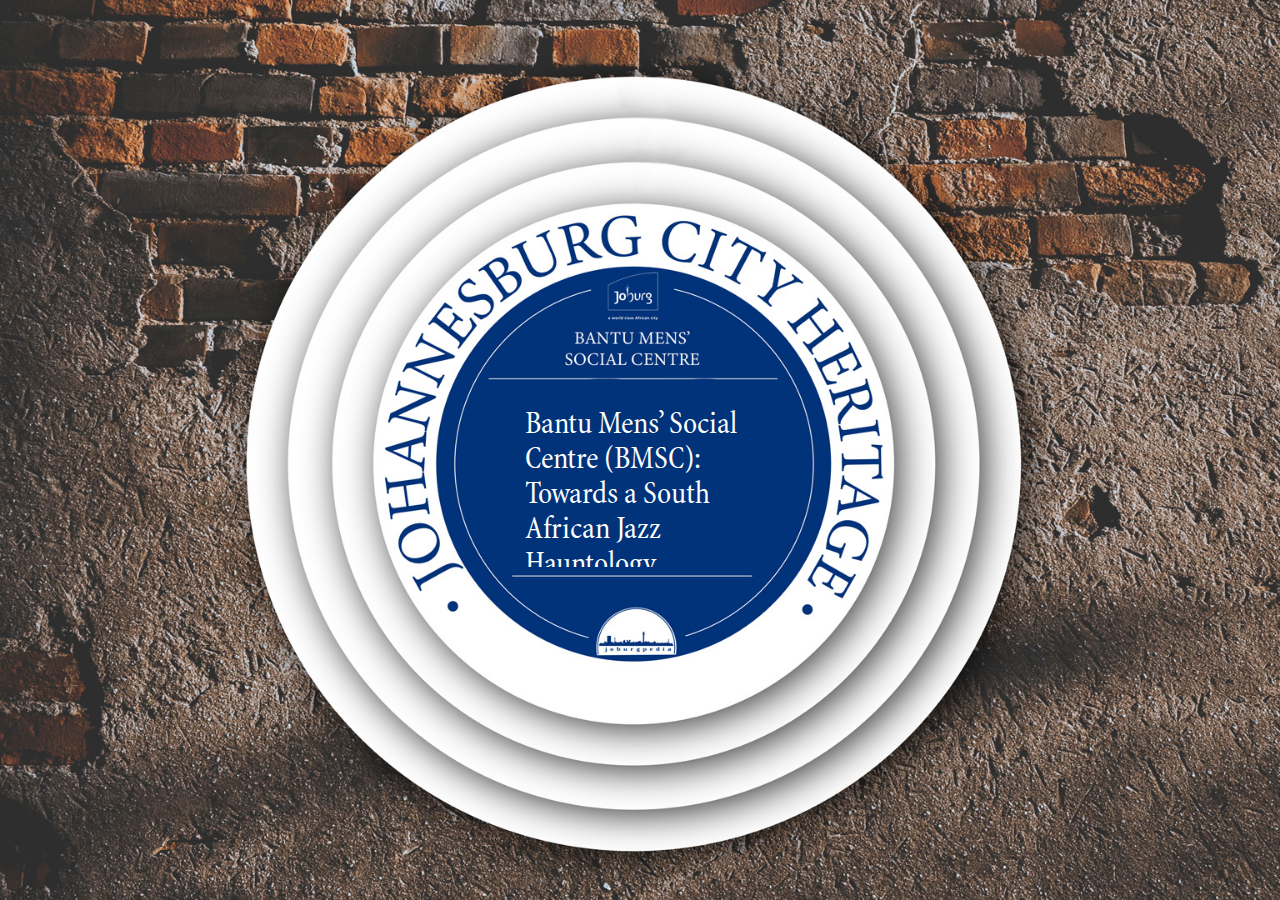
==== index.html @ 4e004f34 "Initial Commit To Repo" ====
<!DOCTYPE html>
<html lang="en">
<head>
    <meta charset="UTF-8">
    <meta name="viewport" content="width=device-width, initial-scale=1.0">
    <link rel="stylesheet" href="css/style.css">
    <title>Brett's Project</title>
</head>
<body>

    <!-- TEXT BLOCK -->
    <div id="textBlock">
        <h1>Bantu Mens’ Social Centre (BMSC): Towards a South African Jazz Hauntology</h1>
        <p>
            <em>
            BANTU MENS’ SOCIAL CENTRE
            Opened in 1924 to provide recreational facilities for young black men, the BMSC became a great centre of cultural activity, frequented by intellectuals, artists, writers and emerging political leaders. Sporting events were held here, plays and concerts, and the annual Eisteddfod, which became a national event. In 1944, the Youth League of the African National Congress was founded here, which went on to transform the politics of the parent organization.
            </em>
        </p>

        <h1>Introduction</h1>
        <p>
            The deep blue enamel Johannesburg City Heritage plaque is installed next to a double-door on what seems to be the side of the hall. It was as quiet as it can get nowadays on the Saturday morning I found it, now within earshot of the Southern freeway overpass, within five years of the centenary of the BMSC’s opening. <br/> <br/>

            <img id="image1" class="textImages" src="assets/img/image1.jpg" alt="Bantu Men Front Door">
            
            The façade is in pretty good nick for a ninety-six-year-old, a black-and-tan fantasy in its own right, the two-tone brickwork punctuated by terracotta tiles that harmonise with the roofing. It was the more recent additions that appeared forlorn: the door handle dangled at angle dissonant to the symmetrical lines and arcs of the building; a broken office chair lay prone in dejected genuflection; the crumbling of the corner of a latter-day ramp for wheelchair access drew my eye to a concrete block that I later learnt is sometimes used to prop the door open or closed (probably because of that loose handle). The concrete turns out to be the remnant of a failed monument I also heard about later which was started in recent decades and then demolished. Now only the square footprint remains, covered by the kind of gravel that crunches underfoot on garden paths, carports, and graves. <br/> <br/>

            <img id="image2" class="textImages" src="assets/img/image2.JPG" alt="Bantu Mens’ Social Centre Image">
            
            <a href="assets/img/InventoryFormBMSC.pdf" target="_blank">The Immovable Heritage Inventory Form</a> provided by the city’s Directorate of Arts, Culture and Heritage that led to the installation of the blue plaque in 2015 reflects the patient, studious work of documenting what remains of such 20th century, inner-city sites of black culture and sociability that were forcibly removed during the late colonial and apartheid periods, and offers a more official assessment than my subjective musings: <br/> <br/>
        </p>

        <h1>Description</h1>
        <p>
            This is a handsome double-story brick building dating from the 1920s, distinguished by fine decorative brick-work. Much of the space is taken up by a large hall on the south side, with double volume spaces, and offices attached on the north side.  
        </p>

        <h1>State of Conservation:  </h1>
        <p>
            The brick facades and overall structure are well preserved. The interior has however been altered over the years, taking away much of the original character. The hall has lost its original timber floors (replaced by tiles), stage and other fittings.  Some of the original context has been lost, especially as the previous access to and from Eloff Street has in more recent years been closed off with a high wall. <br/> <br/>
            
            A Concise Historical Dictionary of Greater Johannesburg informs me that the name “Eloff” is a trace of the city’s Boer republican history: 
            Jan Eloff (1859-1939) participated in the First Anglo-Boer War (1880-1881) against Britain and subsequently became a clerk in the office of the State Attorney. In 1884 Eloff was appointed first civil commissioner of the South African Republic and obtained firsthand knowledge of the discovery of gold on the Witwatersrand. He accompanied Captain von Brandis to Johannesburg as public prosecutor and clerk. Eloff succeeded von Brandis as Mining Commissioner in November 1886 and held this post until the end of December 1892. Eloff Street, one of the earliest streets in the Central Business District, was named after him. <br/> <br/>

            The Heritage Inventory Form fleshes out some of the information condensed on the enamel plaque – since you can view the document yourself, I’ll omit those parts that are repeated:

        </p>

        <h1>Statement of Significance:	</h1>
        <p>
            From the late 1920s, the Bantu Mens’ Social Centre (BMSC) served as a lively centre of cultural activity for black men in the city, many of them forming the cultural elite, attracting and nurturing many outstanding intellectuals and artists. For decades, the segregation policies of successive white governments saw to it that the Bantu Mens’ Social Centre was virtually the only downtown facility for black people.  The BMSC looms large also in the annals of political history, as the birthplace of the ANC Youth League, which went on by the 1950s to inject a new militant energy into the ANC.”
            <br/> <br/>
        </p>

        <h1>History:  </h1>
        <p>
            The Bantu Men’s Social Centre was…founded by the Reverend Ray Phillips, an American missionary, together with other liberal minded blacks and whites.  The aim of the centre was to provide recreational facilities for young black men in the city.  The place was frequented by budding political leaders, writers, intellectuals, teachers and journalists.<br/> <br/>
            
            The BMSC developed into a lively venue, where meetings, lectures and debates were held, cultural events such as plays and concerts, as well as dances, weddings and sporting events. The hall served in the past as a famous concert venue, and hosted the annual Eisteddfod, or choral festival. In 1934 the Transvaal Eisteddfod became a national event, and renowned singers came to Johannesburg for several days of competitions at the BMSC. <br/> <br/>

            The facility was well funded, and had a branch library of the Carnegie Corporation, including an impressive collection of works by African American authors.  There was also a tennis court alongside the building. <br/> <br/>

            n 1932, playwright H.I.E. Dlomo and others formed the Bantu Dramatic Society at the BMSC, where they produced a series of productions for mixed African and white audiences, although with a limited following.  The Bantu Dramatic Society continued its efforts to promote literary drama at the BMSC in the 1940s.  <br/> <br/>
            
            On 24 February 1944, a group of young men (and one woman, Albertina Sisulu) met at Johannesburg’s Bantu Mens’ Social Centre at the south end of Eloff Street, where they were regular visitors.  Amongst them were the lawyer Anton Lembede, an aspirant lawyer, Nelson Mandela, teachers Oliver Tambo and A.P. Mda, and two estate agents, Walter Sisulu and David Bopape.  This young elite proceeded to form the African National Congress Youth League, which went on to inject militancy and radicalism into the ANC.   <br/> <br/>

            Membership of the BMSC declined in later years, probably as the Group Areas Act started to bite, and in 1971 the centre closed its doors.  The West Rand Administration Board moved into the building in 1973. Currently, the Johannesburg Metro Police occupy the building, part of a large complex that houses their headquarters.<br/> <br/>

            There is a particular pathos in finding the shell of the BMSC so well-preserved amidst the anomie of a precinct which many Johannesburg residents now know primarily as a place where one pays for traffic fines and licenses – a far cry from the kinds of transport that the site originally stood for. Hedged in by a grid of 1970s-style offices and barrack-like structures, the BMSC building today houses the anti-corruption unit that investigates internal illicit traffic within the JMPD. Superintendent Eugene Bezuidenhout dutifully consults with his seniors to arrange access for me to view the interior and kindly makes time in his schedule for my educational work, for which he expresses appreciation as he shows me around. The reading and meeting rooms described in the heritage plaque are today inscribed in the official civic register of “Batho Pele” (literally, “people first”, a public service campaign dating from the Mbeki Presidency). From the double-volume space in the interior, its period wooden railings still intact, one sees that all but one of the multiple entrances that led into the hall from the foyer have been boarded up. From within the hall, one is watched through glass from the first-floor offices in adjacent parts of the building. As we make our rounds, Sup. Bezuidenhout tells me: “When one works here at night, you can hear the hall”. His hands gesture next to his ears to an elusive presence.<br/> <br/>

            <img id="image3" class="textImages" src="assets/img/image3.jpg" alt="Bantu Mens’ Social Centre Image">

            What do traffic investigators and officials hear when their acoustic awareness is heightened as the white noise of ambient traffic subsides and the hall becomes a nocturnal resonating chamber adjoining their offices through boarded-up entrances and partially painted-over glass partitions? Is it just the sounds of their own voices and utilitarian office clatter? Or does the hall perhaps echo more than the physical present, disfigured though the original acoustics may have become due to the alterations mentioned in the city’s conservation report? Might any spectral music remain in these resonances? <br/> <br/>

            I am reading this essay to you in the hall on an August afternoon in 2020, the sounds of my voice resonating in this space so as to inscribe its sonic materiality in my reflection on what lasts of the BMSC, and also what is lost. You can turn the concentric dials around the blue plaque on your screen to adjust the relationships between three audio sources, each with their own spatiality and temporality: you can adjust the volume of the sound of my voice, or mute it entirely and follow the text; likewise, you can foreground or background the simultaneous ambient resonance of the hall – the properties of which contemporary workers in the rest of the building are periodically aware; and thirdly, you can adjust the volume of the recording by local jazz icon Zakes Nkosi named after the “BMSC”, recorded in 1959, probably in a studio nearby rather than in the hall itself. If you like, you can scroll down within the inner blue plaque for the written text of this essay, where you can rewind or fast-forward, and where you can also find the references and acknowledgements as well as some of the primary sources archived. It’s your choice, then, whether you’d like to treat the blue plaque on your screen, now repurposed as a digital icon, as a monument, or a dial, or a portal, as the handle of a scroll, or perhaps (as has happened since the phonograph captured that most ephemeral of traces, sound, on wax) in ways that I and the web developers who have ably assisted me haven’t anticipated.

        </p>

        <h1>On listening, sociality and resonance</h1>
        <p>
            This essay extends my long-term interest in how practices of listening, aurality and their attendant ways of knowing have shaped public and private experiences of Johannesburg and elsewhere. In my research regarding the practices of often-overlooked jazz appreciation societies in and around Gauteng, I have argued that it is possible to discern “ghostly social auras” in at least some of the ways in which these listening collectives have sustained vernacular jazz sociability, largely below the threshold of official public culture, across the late apartheid era and into the current dispensation. I’ve been drawn to understand how, despite their ephemerality amidst the systemic segregatory violence of forced removals and the evacuation and destruction of sites that symbolised the claims of black citizens to the city, elements of Johannesburg’s iconic jazz cultures of the mid-20th century have lasted in the socio-musical practices of latter-day listening societies. Though the BMSC has not, to my knowledge, been a site of jazz appreciation activity since its closure as a music venue, there is reason to conjecture that Johannesburg’s jazz cultures have sonic afterlives that extend across ruptures in the city's history and have travelled elsewhere, where they were sustained through the long night of high apartheid. Though the BMSC was silenced as a site of musical and other forms of heightened sociability, the practices which it housed were not. Though scholarship on this topic is limited, other writers agree that there are grounds to find continuities across space and time – in short, resonances – with some sustained manifestations of local jazz culture that can still be found, even in quite far-flung places.<br/> <br/>
            
            A further point of reference is John Mowitt’s generative explorations of modes of inquiry that are grounded in aural experience. Mowitt invites us to revisit some of the central concepts of critical theory and consider the limitations of their visual biases. For example, what would it entail, Mowitt challenges us to consider, to account for the “systemic imperfections” that characterise the relation between a text and a practice if it does not merely reflect the circumstances of its emergence but echoes them? The time lag between those events and the present renders it more appropriate to conceive of the relationship between a historical event and the work of historiography as an echo, as an attempt to hear a time departed over again, than a relationship framed as a form of synchronic visual mirroring. At a workshop which Mowitt attended in, I happened to use the verb “resonate” and he prompted me to reflect on its affordances, something I started to do in a recent piece of writing that I’m elaborating here, given the possibility that an online piece can work with resonance as one of its material and sensory properties.
            <br/> <br/>

            It turns out that the notion of resonance has a long history in Western thought, across the arts and the sciences. Veit Erlmann, a scholar who has written extensively about the global reverberations of South African choral musics, has traced the ways in which the notion of resonance “has become part of a rich metaphorology that seeks to replace the binaries of structuralist thought with a notion of discourse that is diametrically opposed to a distancing and objectifying form of knowledge.” In his understanding, conflicting interpretations of resonance “shed new light on contemporary debates about the precarious interrelations between sound, aurality, cognition, subjectivity, and embodiment, and their broader significance for a cultural critique of modernity”. In speaking of resonances, we may sense, then, correspondences that reach across space and possible time that are not explicable in terms of direct, mechanical causality but which stand in a kind of sympathetic – or unsympathetic – vibration with one another. <br/> <br/>

            In attending to remnants of the city’s cultural infrastructure and their repurposed afterlives, I am interested in holding in mind the ephemerality of practices of listening and those few physical sites that remain of infrastructures for listening that survived apartheid. This raises questions about whether and how these spaces that the contemporary city often forgets relate to contemporary efforts to memorialise the past in official, authorised heritage discourse and practice. I’m exploring how listening to these spaces and for their histories might effectively be engaged using sounds, words and images, while prioritising auditory modes of attention that are seldom conveyable in the conventional journal article. In the process, I’m of course experimenting with ways to enable readers to be active and critical listeners.<br/> <br/>
            
            Though scholarship is relatively scant on the conditions that created the BMSC nearly a century ago and shaped its apogee and decline over the subsequent half-century, it is clear that its story as a site of black cultural achievement and, later, socio-political activism is simultaneously a story of attempts to control and contain black aspirations and claims to the city. The gradual smothering under apartheid of everything the centre represented came after decades of liberal paternalism, but a competing form of white supremacy. But it remains important to consider how the so-called black liberals who collaborated with certain whites in the establishment and subsequent development of the centre understood their own roles and chose among the options deemed to be available at the time. Rights to full citizenship were often the subtext to the pursuit of artistic excellence among what the more recent heritage documents quoted earlier repeatedly refer to as a repressed black “elite”. Precarious as this African middle class might have been, it existed in contradistinction to the working populations associated with the mining hostels and the underclasses that endured life in the so-called slumyards of Johannesburg, themselves both distinct crucibles of urban cultural encounter that were relatively removed from the social circle that frequented the BMSC. Moreover, the centre wore its gendered, indeed patriarchal and heteronormative, designation on its sleeve, eliding the extent to which the generation of musicians, choristers and audiences who were associated with it included countless women – several, like music teacher and ensemble leader Emily Motsieloa, in leading roles.<br/> <br/>

            Membership of the BMSC declined in later years, probably as the Group Areas Act started to bite, and in 1971 the centre closed its doors.  The West Rand Administration Board moved into the building in 1973. Currently, the Johannesburg Metro Police occupy the building, part of a large complex that houses their headquarters.<br/> <br/>

        </p>

        <h1>Towards a South African Jazz Hauntology</h1>
        <p>
            In his late book Spectres of Marx (1993) deconstructivist French philosopher Jacques Derrida coined the term “hauntology” (an articulation of haunting with ontology) to refer to the ghostly return or persistence of elements from the past. The notion has since been taken up in several artistic fields, notably giving rise to a category of music, if not a genre, that evokes cultural memory and the aesthetics of the past. Musicians associated with the trend explore ideas related to temporal disjunction, retrofuturism and the persistence of the past, often foregrounding the sonic qualities of outmoded recording technologies. Though hauntology in music has been associated with a largely British following since the turn of the millennium, in moving to close with a piece of recorded music, I’m giving a nod to the hauntologists as I reflect on what it means to revisit a 1959 recording by Isaac Zakes Nkosi from Alexandra township, whose album titled Our Kind of Jazz made him one of the key figures in the establishment of the style ambiguously described as mbaqanga. In a multiply mediated chain of sonic reproductions via the present online medium, thanks to help from the country’s leading discographer of South African popular music, Rob Allingham, I’m able to share my iPhone’s recording of him playing his period recording of Bra Zakes playing his own composition, “BMSC”. After the crackle as the stylus kisses the vinyl, the jaunty wail of Bra Zakes’ alto sax is in the front of the mix, with a strummed banjo accompaniment and the drum kit remaining in the background throughout. After warming up over a twelve-bar intro that presents the unassuming proto-theme, the melody ascends and unfurls like a ribbon in an August wind across the mine dumps. Over the course of three choruses, it fluidly avoids literal restatement, swinging its way across bar lines and phrases and flexing the alto’s range. Terse at times, Bra Zakes deliberately paces his declamations, underscoring his melodic chops by contrast. And then, most dramatically, he works up to a climactic architectonic apex, holding a single joyful cry over from the second into the third chorus over no less than ten bars. Is it the sound of a jazz musician holding his breath and eulogising the BMSC? However we answer that question, the last word for now goes to Bra Zakes.<br/> <br/>
        </p>

        <h1>Acknowledgements</h1>
        <p>
            The author conveys sincere thanks to Eric Itzkin, Superintendent Eugene Bezuidenhout, Rob Allingham, Andrei van Wyk, Andrea Hayes, Tegan Bristow, Ruth Sacks, Naadira Patel and the other members of the collective that has animated the Johannesburg Lasts project.<br/> <br/>
        </p>

        <h1>Endnotes and references</h1>
        <p>
        </p>
    </div>

    <!-- BRICKBACKGROUND -->
    <div class="brickBackground"></div>

<script src="js/script.js"></script>
</body>
</html>
---- css/style.css ----
@font-face {
    font-family: minionFont;
    src: url(../assets/fonts/MinionCondensed.otf);
  }

body, html 
{
    height: 100%;
    overflow: hidden;
    padding: 0;
    margin: 0;
}
  
.brickBackground 
{
    background-image: url("../assets/img/mainImage.jpg");
    height: 100%;
    background-position: center;
    background-repeat: no-repeat;
    background-size: cover;
    z-index: 1;
}

#textBlock
{
    width: 18vw;
    height: 20vh;
    z-index: 5;
    position: absolute;
    top: 43vh;
    left: 41vw;
    overflow-y: scroll;
    overflow-x: hidden;
    color: white;
}

h1
{
    font-family: minionFont;
    font-weight: 500;
}

p
{
    font-family: minionFont;
    font-weight: 100;
}

a
{
    color: white;
}

.textImages
{
    width: 15vw;
    height: auto;
    margin: 15px;
}

/* -----------------Scroll Bar Inside Text Box---------------*/

::-webkit-scrollbar {
    width: 3px;
  }
  ::-webkit-scrollbar-track {
    background: #01337A;
  }
  ::-webkit-scrollbar-thumb {
    background: white;
  }
  ::-webkit-scrollbar-thumb:hover {
    background: white;
  }

/* -----------------Scroll Bar Inside Text Box---------------*/
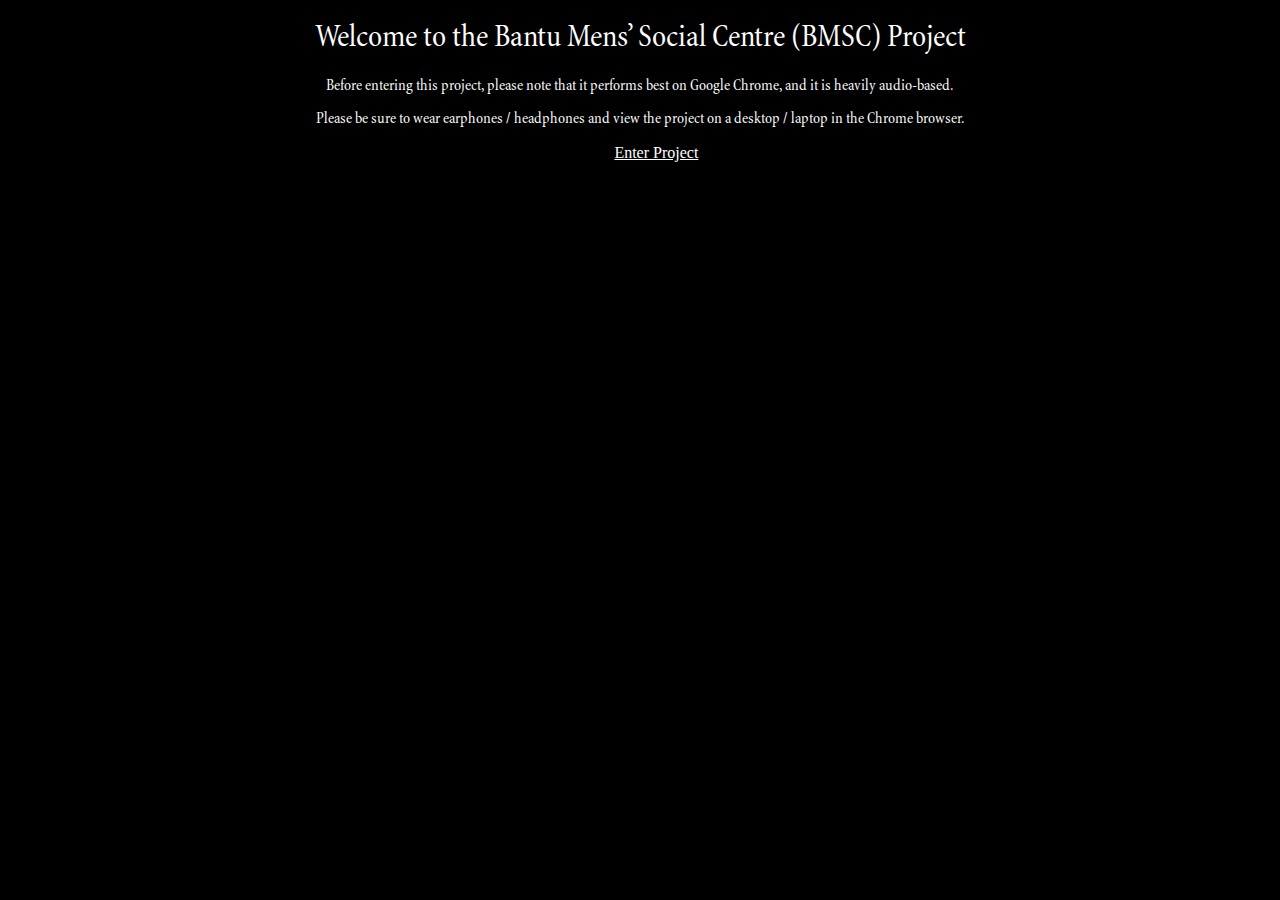
==== commit 6cd698eb: "audio completed, mobile display completed" ====
--- a/index.html
+++ b/index.html
@@ -3,115 +3,28 @@
 <head>
     <meta charset="UTF-8">
     <meta name="viewport" content="width=device-width, initial-scale=1.0">
+    <title>Bantu Mens’ Social Centre (BMSC) Project</title>
     <link rel="stylesheet" href="css/style.css">
-    <title>Brett's Project</title>
 </head>
-<body>
+<body style="background-color: black;">
+    
+    <h1 style="text-align: center;">Welcome to the Bantu Mens’ Social Centre (BMSC) Project</h1>
 
-    <!-- TEXT BLOCK -->
-    <div id="textBlock">
-        <h1>Bantu Mens’ Social Centre (BMSC): Towards a South African Jazz Hauntology</h1>
-        <p>
-            <em>
-            BANTU MENS’ SOCIAL CENTRE
-            Opened in 1924 to provide recreational facilities for young black men, the BMSC became a great centre of cultural activity, frequented by intellectuals, artists, writers and emerging political leaders. Sporting events were held here, plays and concerts, and the annual Eisteddfod, which became a national event. In 1944, the Youth League of the African National Congress was founded here, which went on to transform the politics of the parent organization.
-            </em>
-        </p>
+    <p style="text-align: center;">Before entering this project, please note that it performs best on Google Chrome, and it is heavily audio-based.</p>
 
-        <h1>Introduction</h1>
-        <p>
-            The deep blue enamel Johannesburg City Heritage plaque is installed next to a double-door on what seems to be the side of the hall. It was as quiet as it can get nowadays on the Saturday morning I found it, now within earshot of the Southern freeway overpass, within five years of the centenary of the BMSC’s opening. <br/> <br/>
+    <p style="text-align: center;">Please be sure to wear earphones / headphones and view the project on a desktop / laptop in the Chrome browser.</p>
 
-            <img id="image1" class="textImages" src="assets/img/image1.jpg" alt="Bantu Men Front Door">
-            
-            The façade is in pretty good nick for a ninety-six-year-old, a black-and-tan fantasy in its own right, the two-tone brickwork punctuated by terracotta tiles that harmonise with the roofing. It was the more recent additions that appeared forlorn: the door handle dangled at angle dissonant to the symmetrical lines and arcs of the building; a broken office chair lay prone in dejected genuflection; the crumbling of the corner of a latter-day ramp for wheelchair access drew my eye to a concrete block that I later learnt is sometimes used to prop the door open or closed (probably because of that loose handle). The concrete turns out to be the remnant of a failed monument I also heard about later which was started in recent decades and then demolished. Now only the square footprint remains, covered by the kind of gravel that crunches underfoot on garden paths, carports, and graves. <br/> <br/>
+    <a style="text-align: center; position: relative; left: 48%;" href="BMSC.html">Enter Project</a>
 
-            <img id="image2" class="textImages" src="assets/img/image2.JPG" alt="Bantu Mens’ Social Centre Image">
-            
-            <a href="assets/img/InventoryFormBMSC.pdf" target="_blank">The Immovable Heritage Inventory Form</a> provided by the city’s Directorate of Arts, Culture and Heritage that led to the installation of the blue plaque in 2015 reflects the patient, studious work of documenting what remains of such 20th century, inner-city sites of black culture and sociability that were forcibly removed during the late colonial and apartheid periods, and offers a more official assessment than my subjective musings: <br/> <br/>
-        </p>
-
-        <h1>Description</h1>
-        <p>
-            This is a handsome double-story brick building dating from the 1920s, distinguished by fine decorative brick-work. Much of the space is taken up by a large hall on the south side, with double volume spaces, and offices attached on the north side.  
-        </p>
-
-        <h1>State of Conservation:  </h1>
-        <p>
-            The brick facades and overall structure are well preserved. The interior has however been altered over the years, taking away much of the original character. The hall has lost its original timber floors (replaced by tiles), stage and other fittings.  Some of the original context has been lost, especially as the previous access to and from Eloff Street has in more recent years been closed off with a high wall. <br/> <br/>
-            
-            A Concise Historical Dictionary of Greater Johannesburg informs me that the name “Eloff” is a trace of the city’s Boer republican history: 
-            Jan Eloff (1859-1939) participated in the First Anglo-Boer War (1880-1881) against Britain and subsequently became a clerk in the office of the State Attorney. In 1884 Eloff was appointed first civil commissioner of the South African Republic and obtained firsthand knowledge of the discovery of gold on the Witwatersrand. He accompanied Captain von Brandis to Johannesburg as public prosecutor and clerk. Eloff succeeded von Brandis as Mining Commissioner in November 1886 and held this post until the end of December 1892. Eloff Street, one of the earliest streets in the Central Business District, was named after him. <br/> <br/>
-
-            The Heritage Inventory Form fleshes out some of the information condensed on the enamel plaque – since you can view the document yourself, I’ll omit those parts that are repeated:
-
-        </p>
-
-        <h1>Statement of Significance:	</h1>
-        <p>
-            From the late 1920s, the Bantu Mens’ Social Centre (BMSC) served as a lively centre of cultural activity for black men in the city, many of them forming the cultural elite, attracting and nurturing many outstanding intellectuals and artists. For decades, the segregation policies of successive white governments saw to it that the Bantu Mens’ Social Centre was virtually the only downtown facility for black people.  The BMSC looms large also in the annals of political history, as the birthplace of the ANC Youth League, which went on by the 1950s to inject a new militant energy into the ANC.”
-            <br/> <br/>
-        </p>
-
-        <h1>History:  </h1>
-        <p>
-            The Bantu Men’s Social Centre was…founded by the Reverend Ray Phillips, an American missionary, together with other liberal minded blacks and whites.  The aim of the centre was to provide recreational facilities for young black men in the city.  The place was frequented by budding political leaders, writers, intellectuals, teachers and journalists.<br/> <br/>
-            
-            The BMSC developed into a lively venue, where meetings, lectures and debates were held, cultural events such as plays and concerts, as well as dances, weddings and sporting events. The hall served in the past as a famous concert venue, and hosted the annual Eisteddfod, or choral festival. In 1934 the Transvaal Eisteddfod became a national event, and renowned singers came to Johannesburg for several days of competitions at the BMSC. <br/> <br/>
-
-            The facility was well funded, and had a branch library of the Carnegie Corporation, including an impressive collection of works by African American authors.  There was also a tennis court alongside the building. <br/> <br/>
-
-            n 1932, playwright H.I.E. Dlomo and others formed the Bantu Dramatic Society at the BMSC, where they produced a series of productions for mixed African and white audiences, although with a limited following.  The Bantu Dramatic Society continued its efforts to promote literary drama at the BMSC in the 1940s.  <br/> <br/>
-            
-            On 24 February 1944, a group of young men (and one woman, Albertina Sisulu) met at Johannesburg’s Bantu Mens’ Social Centre at the south end of Eloff Street, where they were regular visitors.  Amongst them were the lawyer Anton Lembede, an aspirant lawyer, Nelson Mandela, teachers Oliver Tambo and A.P. Mda, and two estate agents, Walter Sisulu and David Bopape.  This young elite proceeded to form the African National Congress Youth League, which went on to inject militancy and radicalism into the ANC.   <br/> <br/>
-
-            Membership of the BMSC declined in later years, probably as the Group Areas Act started to bite, and in 1971 the centre closed its doors.  The West Rand Administration Board moved into the building in 1973. Currently, the Johannesburg Metro Police occupy the building, part of a large complex that houses their headquarters.<br/> <br/>
-
-            There is a particular pathos in finding the shell of the BMSC so well-preserved amidst the anomie of a precinct which many Johannesburg residents now know primarily as a place where one pays for traffic fines and licenses – a far cry from the kinds of transport that the site originally stood for. Hedged in by a grid of 1970s-style offices and barrack-like structures, the BMSC building today houses the anti-corruption unit that investigates internal illicit traffic within the JMPD. Superintendent Eugene Bezuidenhout dutifully consults with his seniors to arrange access for me to view the interior and kindly makes time in his schedule for my educational work, for which he expresses appreciation as he shows me around. The reading and meeting rooms described in the heritage plaque are today inscribed in the official civic register of “Batho Pele” (literally, “people first”, a public service campaign dating from the Mbeki Presidency). From the double-volume space in the interior, its period wooden railings still intact, one sees that all but one of the multiple entrances that led into the hall from the foyer have been boarded up. From within the hall, one is watched through glass from the first-floor offices in adjacent parts of the building. As we make our rounds, Sup. Bezuidenhout tells me: “When one works here at night, you can hear the hall”. His hands gesture next to his ears to an elusive presence.<br/> <br/>
-
-            <img id="image3" class="textImages" src="assets/img/image3.jpg" alt="Bantu Mens’ Social Centre Image">
-
-            What do traffic investigators and officials hear when their acoustic awareness is heightened as the white noise of ambient traffic subsides and the hall becomes a nocturnal resonating chamber adjoining their offices through boarded-up entrances and partially painted-over glass partitions? Is it just the sounds of their own voices and utilitarian office clatter? Or does the hall perhaps echo more than the physical present, disfigured though the original acoustics may have become due to the alterations mentioned in the city’s conservation report? Might any spectral music remain in these resonances? <br/> <br/>
-
-            I am reading this essay to you in the hall on an August afternoon in 2020, the sounds of my voice resonating in this space so as to inscribe its sonic materiality in my reflection on what lasts of the BMSC, and also what is lost. You can turn the concentric dials around the blue plaque on your screen to adjust the relationships between three audio sources, each with their own spatiality and temporality: you can adjust the volume of the sound of my voice, or mute it entirely and follow the text; likewise, you can foreground or background the simultaneous ambient resonance of the hall – the properties of which contemporary workers in the rest of the building are periodically aware; and thirdly, you can adjust the volume of the recording by local jazz icon Zakes Nkosi named after the “BMSC”, recorded in 1959, probably in a studio nearby rather than in the hall itself. If you like, you can scroll down within the inner blue plaque for the written text of this essay, where you can rewind or fast-forward, and where you can also find the references and acknowledgements as well as some of the primary sources archived. It’s your choice, then, whether you’d like to treat the blue plaque on your screen, now repurposed as a digital icon, as a monument, or a dial, or a portal, as the handle of a scroll, or perhaps (as has happened since the phonograph captured that most ephemeral of traces, sound, on wax) in ways that I and the web developers who have ably assisted me haven’t anticipated.
-
-        </p>
-
-        <h1>On listening, sociality and resonance</h1>
-        <p>
-            This essay extends my long-term interest in how practices of listening, aurality and their attendant ways of knowing have shaped public and private experiences of Johannesburg and elsewhere. In my research regarding the practices of often-overlooked jazz appreciation societies in and around Gauteng, I have argued that it is possible to discern “ghostly social auras” in at least some of the ways in which these listening collectives have sustained vernacular jazz sociability, largely below the threshold of official public culture, across the late apartheid era and into the current dispensation. I’ve been drawn to understand how, despite their ephemerality amidst the systemic segregatory violence of forced removals and the evacuation and destruction of sites that symbolised the claims of black citizens to the city, elements of Johannesburg’s iconic jazz cultures of the mid-20th century have lasted in the socio-musical practices of latter-day listening societies. Though the BMSC has not, to my knowledge, been a site of jazz appreciation activity since its closure as a music venue, there is reason to conjecture that Johannesburg’s jazz cultures have sonic afterlives that extend across ruptures in the city's history and have travelled elsewhere, where they were sustained through the long night of high apartheid. Though the BMSC was silenced as a site of musical and other forms of heightened sociability, the practices which it housed were not. Though scholarship on this topic is limited, other writers agree that there are grounds to find continuities across space and time – in short, resonances – with some sustained manifestations of local jazz culture that can still be found, even in quite far-flung places.<br/> <br/>
-            
-            A further point of reference is John Mowitt’s generative explorations of modes of inquiry that are grounded in aural experience. Mowitt invites us to revisit some of the central concepts of critical theory and consider the limitations of their visual biases. For example, what would it entail, Mowitt challenges us to consider, to account for the “systemic imperfections” that characterise the relation between a text and a practice if it does not merely reflect the circumstances of its emergence but echoes them? The time lag between those events and the present renders it more appropriate to conceive of the relationship between a historical event and the work of historiography as an echo, as an attempt to hear a time departed over again, than a relationship framed as a form of synchronic visual mirroring. At a workshop which Mowitt attended in, I happened to use the verb “resonate” and he prompted me to reflect on its affordances, something I started to do in a recent piece of writing that I’m elaborating here, given the possibility that an online piece can work with resonance as one of its material and sensory properties.
-            <br/> <br/>
-
-            It turns out that the notion of resonance has a long history in Western thought, across the arts and the sciences. Veit Erlmann, a scholar who has written extensively about the global reverberations of South African choral musics, has traced the ways in which the notion of resonance “has become part of a rich metaphorology that seeks to replace the binaries of structuralist thought with a notion of discourse that is diametrically opposed to a distancing and objectifying form of knowledge.” In his understanding, conflicting interpretations of resonance “shed new light on contemporary debates about the precarious interrelations between sound, aurality, cognition, subjectivity, and embodiment, and their broader significance for a cultural critique of modernity”. In speaking of resonances, we may sense, then, correspondences that reach across space and possible time that are not explicable in terms of direct, mechanical causality but which stand in a kind of sympathetic – or unsympathetic – vibration with one another. <br/> <br/>
-
-            In attending to remnants of the city’s cultural infrastructure and their repurposed afterlives, I am interested in holding in mind the ephemerality of practices of listening and those few physical sites that remain of infrastructures for listening that survived apartheid. This raises questions about whether and how these spaces that the contemporary city often forgets relate to contemporary efforts to memorialise the past in official, authorised heritage discourse and practice. I’m exploring how listening to these spaces and for their histories might effectively be engaged using sounds, words and images, while prioritising auditory modes of attention that are seldom conveyable in the conventional journal article. In the process, I’m of course experimenting with ways to enable readers to be active and critical listeners.<br/> <br/>
-            
-            Though scholarship is relatively scant on the conditions that created the BMSC nearly a century ago and shaped its apogee and decline over the subsequent half-century, it is clear that its story as a site of black cultural achievement and, later, socio-political activism is simultaneously a story of attempts to control and contain black aspirations and claims to the city. The gradual smothering under apartheid of everything the centre represented came after decades of liberal paternalism, but a competing form of white supremacy. But it remains important to consider how the so-called black liberals who collaborated with certain whites in the establishment and subsequent development of the centre understood their own roles and chose among the options deemed to be available at the time. Rights to full citizenship were often the subtext to the pursuit of artistic excellence among what the more recent heritage documents quoted earlier repeatedly refer to as a repressed black “elite”. Precarious as this African middle class might have been, it existed in contradistinction to the working populations associated with the mining hostels and the underclasses that endured life in the so-called slumyards of Johannesburg, themselves both distinct crucibles of urban cultural encounter that were relatively removed from the social circle that frequented the BMSC. Moreover, the centre wore its gendered, indeed patriarchal and heteronormative, designation on its sleeve, eliding the extent to which the generation of musicians, choristers and audiences who were associated with it included countless women – several, like music teacher and ensemble leader Emily Motsieloa, in leading roles.<br/> <br/>
-
-            Membership of the BMSC declined in later years, probably as the Group Areas Act started to bite, and in 1971 the centre closed its doors.  The West Rand Administration Board moved into the building in 1973. Currently, the Johannesburg Metro Police occupy the building, part of a large complex that houses their headquarters.<br/> <br/>
-
-        </p>
-
-        <h1>Towards a South African Jazz Hauntology</h1>
-        <p>
-            In his late book Spectres of Marx (1993) deconstructivist French philosopher Jacques Derrida coined the term “hauntology” (an articulation of haunting with ontology) to refer to the ghostly return or persistence of elements from the past. The notion has since been taken up in several artistic fields, notably giving rise to a category of music, if not a genre, that evokes cultural memory and the aesthetics of the past. Musicians associated with the trend explore ideas related to temporal disjunction, retrofuturism and the persistence of the past, often foregrounding the sonic qualities of outmoded recording technologies. Though hauntology in music has been associated with a largely British following since the turn of the millennium, in moving to close with a piece of recorded music, I’m giving a nod to the hauntologists as I reflect on what it means to revisit a 1959 recording by Isaac Zakes Nkosi from Alexandra township, whose album titled Our Kind of Jazz made him one of the key figures in the establishment of the style ambiguously described as mbaqanga. In a multiply mediated chain of sonic reproductions via the present online medium, thanks to help from the country’s leading discographer of South African popular music, Rob Allingham, I’m able to share my iPhone’s recording of him playing his period recording of Bra Zakes playing his own composition, “BMSC”. After the crackle as the stylus kisses the vinyl, the jaunty wail of Bra Zakes’ alto sax is in the front of the mix, with a strummed banjo accompaniment and the drum kit remaining in the background throughout. After warming up over a twelve-bar intro that presents the unassuming proto-theme, the melody ascends and unfurls like a ribbon in an August wind across the mine dumps. Over the course of three choruses, it fluidly avoids literal restatement, swinging its way across bar lines and phrases and flexing the alto’s range. Terse at times, Bra Zakes deliberately paces his declamations, underscoring his melodic chops by contrast. And then, most dramatically, he works up to a climactic architectonic apex, holding a single joyful cry over from the second into the third chorus over no less than ten bars. Is it the sound of a jazz musician holding his breath and eulogising the BMSC? However we answer that question, the last word for now goes to Bra Zakes.<br/> <br/>
-        </p>
-
-        <h1>Acknowledgements</h1>
-        <p>
-            The author conveys sincere thanks to Eric Itzkin, Superintendent Eugene Bezuidenhout, Rob Allingham, Andrei van Wyk, Andrea Hayes, Tegan Bristow, Ruth Sacks, Naadira Patel and the other members of the collective that has animated the Johannesburg Lasts project.<br/> <br/>
-        </p>
-
-        <h1>Endnotes and references</h1>
-        <p>
-        </p>
+    <div id="overlay">
+        <div id="text">  
+            <h1 style="text-align: center;">Welcome to the Bantu Mens’ Social Centre (BMSC) Project</h1>
+            <p style="text-align: center;">Please view this project on desktop / latop for the best experience</p>
+            <a href="http://www.ellipses.org.za/"><img src="assets/img/EllipsesLogo.png" alt="ellipses logo" style="width: 30vw; height: auto; position: absolute; left: 33vw;"></a>
+      </div>
     </div>
 
-    <!-- BRICKBACKGROUND -->
-    <div class="brickBackground"></div>
 
-<script src="js/script.js"></script>
 </body>
+
 </html>--- a/css/style.css
+++ b/css/style.css
@@ -10,10 +10,15 @@
     padding: 0;
     margin: 0;
 }
+
+#overlay
+{
+  display: none;
+}
   
 .brickBackground 
 {
-    background-image: url("../assets/img/mainImage.jpg");
+    background-image: url("../assets/img/brickBackground.jpg");
     height: 100%;
     background-position: center;
     background-repeat: no-repeat;
@@ -21,14 +26,24 @@
     z-index: 1;
 }
 
+#plaque
+{
+  width: 35vw;
+  height: auto;
+  position: absolute;
+  left: 30.5vw;
+  top: 16vh;
+  z-index: 6;
+}
+
 #textBlock
 {
     width: 18vw;
-    height: 20vh;
-    z-index: 5;
+    height: 21vh;
+    z-index: 10;
     position: absolute;
-    top: 43vh;
-    left: 41vw;
+    top: 39vh;
+    left: 39vw;
     overflow-y: scroll;
     overflow-x: hidden;
     color: white;
@@ -38,12 +53,14 @@
 {
     font-family: minionFont;
     font-weight: 500;
+    color: white;
 }
 
 p
 {
     font-family: minionFont;
     font-weight: 100;
+    color: white;
 }
 
 a
@@ -55,9 +72,40 @@
 {
     width: 15vw;
     height: auto;
-    margin: 15px;
-}
-
+    margin: 35px;
+}
+
+.audioControls
+{
+  position: absolute;
+  width: 5vw;
+  height: 5vw;
+}
+
+.audioControls:hover
+{
+  cursor: pointer;
+}
+
+#playPause
+{
+  top: 85vh;
+  left: 3vw;
+}
+
+#rewind
+{
+  top: 85vh;
+  left: 9vw;
+}
+
+#fastForward
+{
+  top: 84vh;
+  left: 16vw;
+  width: 6vw;
+  height: auto;
+}
 /* -----------------Scroll Bar Inside Text Box---------------*/
 
 ::-webkit-scrollbar {
@@ -73,4 +121,138 @@
     background: white;
   }
 
-/* -----------------Scroll Bar Inside Text Box---------------*/+/* -----------------Scroll Bar Inside Text Box---------------*/
+
+.sliderOne
+{
+  position: absolute;
+  left: 23vw;
+  top: 1.5vh;
+  z-index: 4;
+}
+
+.sliderTwo
+{
+  position: absolute;
+  left: 25.5vw;
+  top: 5.5vh;
+  z-index: 5;
+}
+
+.sliderThree
+{
+  position: absolute;
+  left: 28vw;
+  top: 9.5vh;
+  z-index: 6;
+}
+
+
+#appearance1 .rs-range-color  {
+  background-color: #01337A;
+}
+#appearance1 .rs-handle:after  {
+  background-color: #000000;
+
+}
+#appearance1 .rs-handle{
+  width: 2.5vw !important;
+  height: 2.5vw !important;
+  background-image: url("../assets/img/chat3.png") !important;
+  background-repeat: no-repeat;
+  background-position: center;
+  transform: rotate(-90deg);
+  border-radius: 1000px;
+  outline: 0 none;
+  margin: -9px 0px 0px -15px !important;
+}
+#appearance1 .rs-border  {
+  border-color: rgba(0, 0,0, 0);
+}
+
+#appearance2 .rs-range-color  {
+  background-color: #01337A;
+}
+#appearance2 .rs-handle:after  {
+  background-color: rgba(0, 0,0, 0);
+}
+#appearance2 .rs-border  {
+  border-color: rgba(0, 0,0, 0);
+}
+#appearance2 .rs-handle{
+  width: 2.5vw !important;
+  height: 2.5vw !important;
+  background-image: url("../assets/img/door3.png") !important;
+  background-repeat: no-repeat;
+  background-position: center;
+  transform: rotate(-90deg);
+  border-radius: 1000px;
+  outline: 0 none;
+  margin: -9px 0px 0px -15px !important;
+}
+
+#appearance3 .rs-range-color  {
+  background-color: #01337A;
+}
+#appearance3 .rs-handle:after  {
+  background-color: #000000;
+}
+#appearance3 .rs-border  {
+  border-color: rgba(0, 0,0, 0);
+}
+#appearance3 .rs-handle{
+  width: 2.5vw !important;
+  height: 2.5vw !important;
+  background-image: url("../assets/img/saxophone3.png") !important;
+  background-repeat: no-repeat;
+  background-position: center;
+  transform: rotate(-90deg);
+  border-radius: 1000px;
+  outline: 0 none;
+  margin: -9px 0px 0px -15px !important;
+}
+
+.rs-tooltip-text
+{
+  display: block;
+}
+
+.rs-bg-color {
+  background-color: #FFF;
+}
+
+#appearance1 .rs-container
+{
+  width: 50vw !important;
+  height: 50vw !important;
+}
+
+#appearance2 .rs-container
+{
+  width: 45vw !important;
+  height: 45vw !important;
+}
+
+#appearance3 .rs-container
+{
+  width: 40vw !important;
+  height: 40vw !important;
+}
+
+@media only screen and (max-width: 1200px) {
+
+  #overlay
+  {
+    position: fixed; /* Sit on top of the page content */
+    display: block; /* Hidden by default */
+    width: 100%; /* Full width (cover the whole page) */
+    height: 100%; /* Full height (cover the whole page) */
+    top: 0;
+    left: 0;
+    right: 0;
+    bottom: 0;
+    background-color: rgba(0,0,0,0.99); /* Black background with opacity */
+    z-index: 50; /* Specify a stack order in case you're using a different order for other elements */
+  }
+
+}